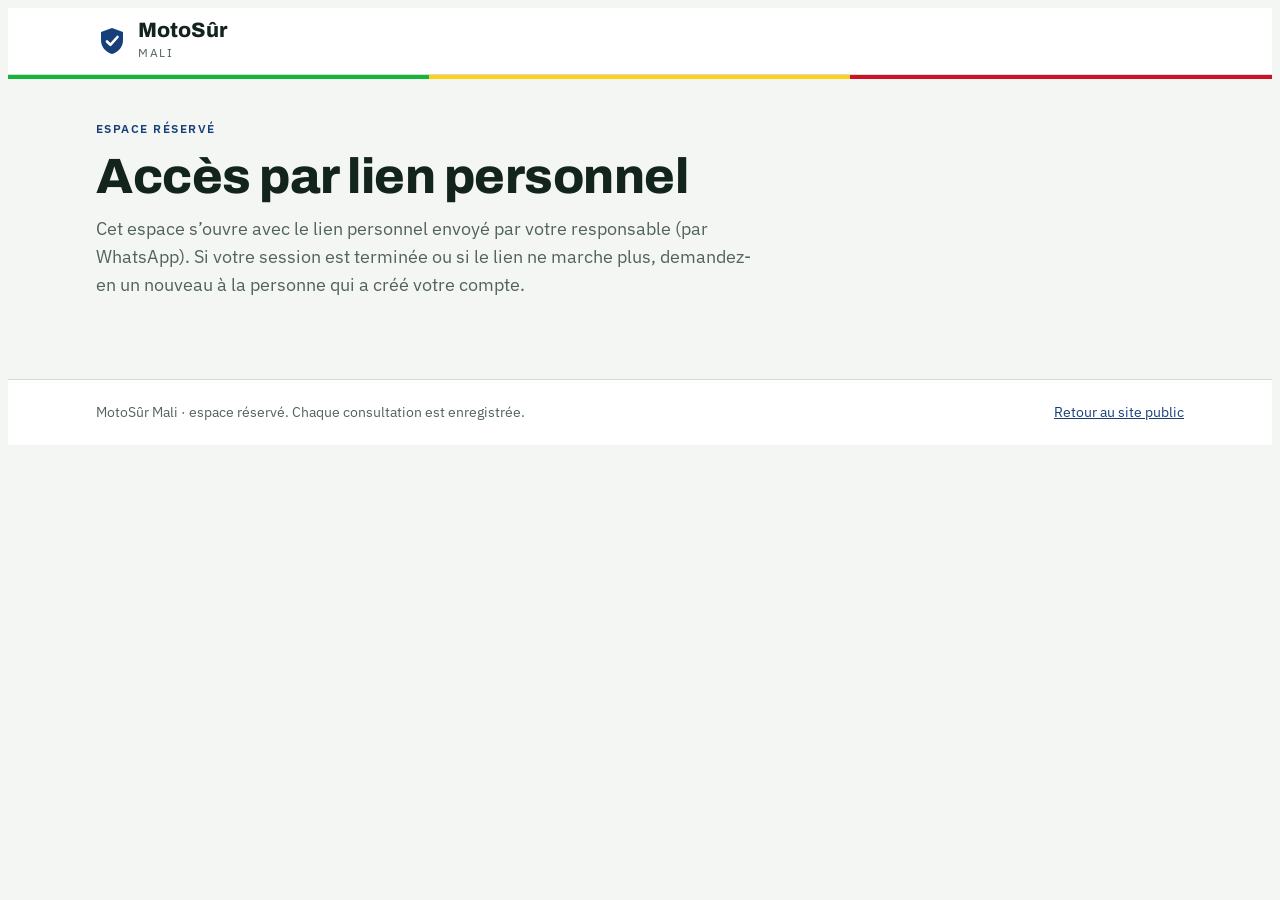
==== src/main/resources/static/espace.html @ 26816b71 "Accès uniquement par lien personnel : plus de page de connexion ni de mot de passe pour les agents, " ====
<!doctype html>
<html lang="fr">
<head>
<meta charset="utf-8">
<meta name="viewport" content="width=device-width, initial-scale=1, viewport-fit=cover">
<meta name="robots" content="noindex, nofollow">
<title>Espace réservé · MotoSûr Mali</title>
<link rel="preconnect" href="https://fonts.googleapis.com">
<link rel="preconnect" href="https://fonts.gstatic.com" crossorigin>
<link rel="stylesheet" href="https://fonts.googleapis.com/css2?family=Archivo:wght@600;700;800&family=IBM+Plex+Mono:wght@500;600&family=IBM+Plex+Sans:wght@400;500;600&display=swap">
<link rel="stylesheet" href="style.css?v=6">
<link rel="stylesheet" href="print.css?v=2">
</head>
<body>
<header class="site-header">
  <div class="wrap head-row">
    <a class="brand" href="index.html">
      <svg width="32" height="32" viewBox="0 0 32 32" fill="none" aria-hidden="true"><path class="logo-bg" d="M16 3l11 4v8c0 7-4.6 12.2-11 14C9.6 27.2 5 22 5 15V7l11-4z"/><path class="logo-ck" d="M11 16.5l3.4 3.4L21.5 12" stroke-width="2.6" stroke-linecap="round" stroke-linejoin="round"/></svg>
      <span><b>MotoSûr</b><small>Mali</small></span>
    </a>
    <div id="userbar" class="userbar" hidden><span id="who"></span><button type="button" class="btn btn-ghost btn-sm" id="logout">Se déconnecter</button></div>
  </div>
</header>
<div class="flag" aria-hidden="true"></div>

<main class="wrap page" id="main">

  <section id="view-login" hidden>
    <div class="page-head">
      <p class="eyebrow">Espace réservé</p>
      <h1>Accès par lien personnel</h1>
      <p class="lead">Cet espace s’ouvre avec le lien personnel envoyé par votre responsable (par WhatsApp). Si votre session est terminée ou si le lien ne marche plus, demandez-en un nouveau à la personne qui a créé votre compte.</p>
    </div>
    <p class="err" id="l-err" role="alert" hidden></p>
  </section>

  <section id="view-password" hidden>
    <div class="page-head">
      <p class="eyebrow">Sécurité</p>
      <h1>Choisissez votre mot de passe</h1>
      <p class="lead">Le mot de passe provisoire ne sert qu’une fois. 12 caractères minimum.</p>
    </div>
    <div class="card" style="max-width:460px">
      <form id="pw-form" class="form" novalidate>
        <div class="field"><label for="p-cur">Mot de passe provisoire</label><input id="p-cur" type="password" autocomplete="current-password"></div>
        <div class="field"><label for="p-new">Nouveau mot de passe</label><input id="p-new" type="password" autocomplete="new-password"></div>
        <div class="field"><label for="p-new2">Confirmer</label><input id="p-new2" type="password" autocomplete="new-password"></div>
        <p class="err" id="p-err" role="alert" hidden></p>
        <div class="actions"><button class="btn btn-primary" type="submit">Enregistrer</button></div>
      </form>
    </div>
  </section>

  <section id="view-app" hidden>
    <div class="page-head">
      <p class="eyebrow" id="role-label"></p>
      <h1 id="app-title">Espace police</h1>
    </div>
    <div class="tabs" role="tablist" aria-label="Espace">
      <button type="button" role="tab" id="tab-enreg" data-tab="enreg" aria-selected="false" tabindex="-1" aria-controls="panel-enreg" hidden>Enregistrer une moto</button>
      <button type="button" role="tab" id="tab-verif" data-tab="verif" aria-selected="true" aria-controls="panel-verif">Vérification sur place</button>
      <button type="button" role="tab" id="tab-vol" data-tab="vol" aria-selected="false" tabindex="-1" aria-controls="panel-vol" hidden>Déclarer un vol</button>
      <button type="button" role="tab" id="tab-alertes" data-tab="alertes" aria-selected="false" tabindex="-1" aria-controls="panel-alertes">Alertes vol</button>
      <button type="button" role="tab" id="tab-comptes" data-tab="comptes" aria-selected="false" tabindex="-1" aria-controls="panel-comptes" hidden>Comptes</button>
      <button type="button" role="tab" id="tab-dash" data-tab="dash" aria-selected="false" tabindex="-1" aria-controls="panel-dash" hidden>Tableau de bord</button>
    </div>

    <div id="panel-enreg" data-panel="enreg" role="tabpanel" aria-labelledby="tab-enreg" hidden>
      <div style="display:flex;flex-direction:column;gap:20px">
        <div class="card" id="reg-card">
          <form id="reg-form" class="form" novalidate>
            <fieldset>
              <legend>Le propriétaire</legend>
              <div class="grid2">
                <div class="field"><label for="r-owner">Nom et prénom</label><input id="r-owner" type="text" autocomplete="off"></div>
                <div class="field"><label for="r-phone">Téléphone</label><input id="r-phone" type="tel" inputmode="numeric" placeholder="70 00 00 00" autocomplete="off"><p class="hint">8 chiffres, sans +223.</p></div>
                <div class="field"><label for="r-commune">Commune de résidence</label><select id="r-commune"></select></div>
              </div>
            </fieldset>
            <fieldset>
              <legend>La moto (numéros relevés sur la moto elle-même)</legend>
              <div class="grid2">
                <div class="field"><label for="r-plate">Numéro de plaque</label><input id="r-plate" class="mono" type="text" autocapitalize="characters" autocomplete="off" placeholder="BA 1234 ML"></div>
                <div class="field"><label for="r-chassis">Numéro de châssis</label><input id="r-chassis" class="mono" type="text" autocapitalize="characters" autocomplete="off"><p class="hint">Gravé sur le cadre, près de la colonne de direction.</p></div>
                <div class="field"><label for="r-engine">Numéro de moteur</label><input id="r-engine" class="mono" type="text" autocapitalize="characters" autocomplete="off"></div>
                <div class="field"><label for="r-brand">Marque</label><input id="r-brand" type="text" list="brands" autocomplete="off"><datalist id="brands"><option value="Yamaha"><option value="Honda"><option value="Haojue"><option value="TVS"><option value="Bajaj"><option value="Suzuki"><option value="Sanili"><option value="Apsonic"><option value="Dayun"><option value="Jincheng"></datalist></div>
                <div class="field"><label for="r-model">Modèle</label><input id="r-model" type="text" autocomplete="off"></div>
                <div class="field"><label for="r-color">Couleur</label><select id="r-color"><option value="">Choisir</option><option>Noire</option><option>Rouge</option><option>Bleue</option><option>Grise</option><option>Blanche</option><option>Verte</option><option>Jaune</option><option>Autre</option></select></div>
                <div class="field"><label for="r-year">Année de mise en circulation</label><input id="r-year" type="number" inputmode="numeric" min="1990" placeholder="2022"></div>
              </div>
            </fieldset>
            <fieldset>
              <legend>Contrôles et paiement</legend>
              <div class="grid2">
                <div class="field"><label for="r-checker">Nom de l’agent qui relit les numéros</label><input id="r-checker" type="text" autocomplete="off"><p class="hint">Nom exact d’un autre agent de votre bureau (pas vous).</p></div>
                <div class="field"><label for="r-amount">Montant payé (FCFA)</label><input id="r-amount" type="number" inputmode="numeric" min="0" value="2000"></div>
                <div class="field"><label for="r-mode">Mode de paiement</label><select id="r-mode"><option>Espèces</option><option>Orange Money</option><option>Moov Money</option></select></div>
              </div>
              <label class="check"><input id="r-chk1" type="checkbox"> J’ai vu la pièce d’identité et les papiers de la moto.</label>
              <label class="check"><input id="r-chk2" type="checkbox"> Plaque, châssis et moteur ont été relevés sur la moto et relus par le second agent.</label>
            </fieldset>
            <p class="err" id="r-err" role="alert" hidden></p>
            <div class="actions"><button class="btn btn-primary" type="submit">Enregistrer et éditer le reçu</button></div>
          </form>
        </div>
        <div class="card cert" id="reg-done" hidden aria-live="polite"></div>
        <div id="code-box" class="callout" hidden role="status"></div>
        <div>
          <h2 style="margin-bottom:10px">Mes derniers enregistrements</h2>
          <div class="table-wrap"><table><thead><tr><th>Reçu</th><th>Plaque</th><th>Propriétaire</th><th>Date</th><th></th></tr></thead><tbody id="mine-body"></tbody></table></div>
        </div>
      </div>
    </div>

    <div id="panel-vol" data-panel="vol" role="tabpanel" aria-labelledby="tab-vol" hidden>
      <div class="card">
        <form id="vol-form" class="form" novalidate>
          <h2>Déclarer un vol pour un propriétaire</h2>
          <p class="note">Le propriétaire est présent au bureau. Cherchez sa moto avec le numéro du reçu, la plaque, le châssis ou le moteur.</p>
          <div class="grid2">
            <div class="field"><label for="v-q">Numéro du reçu, plaque, châssis ou moteur</label><input id="v-q" class="mono" type="text" autocapitalize="characters" autocomplete="off"></div>
            <div class="field"><label for="v-date">Date du vol</label><input id="v-date" type="date"></div>
            <div class="field"><label for="v-commune">Commune</label><select id="v-commune"></select></div>
            <div class="field"><label for="v-place">Lieu précis</label><input id="v-place" type="text" placeholder="Quartier, rue, repère connu"></div>
          </div>
          <div class="field"><label for="v-details">Ce qui s’est passé (facultatif)</label><textarea id="v-details" rows="3"></textarea></div>
          <p class="err" id="v-err" role="alert" hidden></p>
          <div class="actions"><button class="btn btn-danger" type="submit">Envoyer l’alerte vol</button></div>
        </form>
        <div id="vol-done" hidden></div>
      </div>
    </div>

    <div id="panel-verif" data-panel="verif" role="tabpanel" aria-labelledby="tab-verif">
      <div class="card check-card">
        <form id="pol-form" novalidate>
          <div class="field">
            <label for="pol-q">Numéro relevé sur la moto (plaque, châssis ou moteur)</label>
            <div class="plate"><span class="plate-cc" aria-hidden="true">ML</span><input id="pol-q" class="plate-in" type="text" autocomplete="off" autocapitalize="characters" spellcheck="false" placeholder="BA 1930 ML"></div>
          </div>
          <div class="actions" style="margin-top:12px"><button class="btn btn-primary" type="submit">Vérifier</button></div>
        </form>
        <div id="pol-result" aria-live="polite"></div>
      </div>
    </div>

    <div id="panel-alertes" data-panel="alertes" role="tabpanel" aria-labelledby="tab-alertes" hidden>
      <div style="display:flex;flex-direction:column;gap:16px">
        <div class="filters">
          <div class="field"><label for="a-q">Rechercher</label><input id="a-q" type="text" placeholder="Plaque, marque, propriétaire"></div>
          <div class="field"><label for="a-commune">Commune du vol</label><select id="a-commune"></select></div>
          <div class="field"><label for="a-status">Statut</label><select id="a-status"><option value="active">Vols en cours</option><option value="recovered">Retrouvées</option><option value="all">Toutes</option></select></div>
        </div>
        <div class="table-wrap">
          <table>
            <thead><tr><th>Alerte</th><th>Moto</th><th>Lieu du vol</th><th>Propriétaire</th><th>Statut</th><th></th></tr></thead>
            <tbody id="a-body"></tbody>
          </table>
        </div>
      </div>
    </div>

    <div id="panel-comptes" data-panel="comptes" role="tabpanel" aria-labelledby="tab-comptes" hidden>
      <div style="display:flex;flex-direction:column;gap:20px">
        <div class="card">
          <form id="acc-form" class="form" novalidate>
            <h2 id="acc-title">Créer un compte</h2>
            <p class="note">Le site génère un lien personnel, valable 48 heures et utilisable une seule fois. Envoyez-le à la personne (copie ou WhatsApp) : elle choisit elle-même son mot de passe.</p>
            <div class="grid2">
              <div class="field" id="a-role-field"><label for="a-role">Niveau</label><select id="a-role"><option value="COMMISSARIAT">Commissariat</option><option value="AGENT">Agent de terrain</option></select></div>
              <div class="field"><label for="a-name">Nom de la personne</label><input id="a-name" type="text" autocomplete="off"></div>
              <div class="field"><label for="a-phone">Téléphone (WhatsApp)</label><input id="a-phone" type="tel" inputmode="numeric" placeholder="70 00 00 00" autocomplete="off"></div>
              <div class="field" id="a-com-field"><label for="a-com">Commissariat</label><input id="a-com" type="text" autocomplete="off" placeholder="Commissariat du 1er arrondissement"></div>
            </div>
            <p class="err" id="a-err" role="alert" hidden></p>
            <div class="actions"><button class="btn btn-primary" type="submit">Créer et générer un lien</button></div>
          </form>
        </div>
        <div class="callout" id="secret" hidden role="status"></div>
        <div class="table-wrap">
          <table>
            <thead><tr><th>Compte</th><th>Niveau</th><th>État</th><th>Dernière connexion</th><th></th></tr></thead>
            <tbody id="acc-body"></tbody>
          </table>
        </div>
      </div>
    </div>

    <div id="panel-dash" data-panel="dash" role="tabpanel" aria-labelledby="tab-dash" hidden>
      <div style="display:flex;flex-direction:column;gap:20px">
        <div class="actions"><button type="button" class="btn btn-ghost btn-sm" id="d-refresh">Actualiser</button><span class="note" id="d-updated"></span></div>
        <div class="grid2" id="d-kpis" style="grid-template-columns:repeat(auto-fit,minmax(min(100%,200px),1fr))"></div>
        <div><h2 style="margin-bottom:10px">Par commune</h2>
          <div class="table-wrap"><table><thead><tr><th>Commune</th><th>Motos enregistrées</th><th>Volées (en cours)</th><th>Retrouvées</th></tr></thead><tbody id="d-communes"></tbody></table></div></div>
        <div><h2 style="margin-bottom:10px">Motos volées en cours</h2>
          <div class="table-wrap"><table><thead><tr><th>Plaque</th><th>Moto</th><th>Date du vol</th><th>Lieu</th><th>Propriétaire</th></tr></thead><tbody id="d-active"></tbody></table></div></div>
        <div><h2 style="margin-bottom:10px">Commissariats</h2>
          <div class="table-wrap"><table><thead><tr><th>Commissariat</th><th>Compte</th><th>Dernière connexion</th></tr></thead><tbody id="d-coms"></tbody></table></div></div>
      </div>
    </div>

    <div class="card" id="rec-panel" hidden style="margin-top:20px">
      <form id="rec-form" class="form" novalidate>
        <h2 id="rec-title">Moto retrouvée</h2>
        <div class="grid2">
          <div class="field" id="rec-com-field"><label for="rec-com">Commissariat où se trouve la moto</label><input id="rec-com" type="text" autocomplete="off"></div>
          <div class="field"><label for="rec-commune">Commune où elle a été retrouvée</label><select id="rec-commune"></select></div>
        </div>
        <p class="err" id="rec-err" role="alert" hidden></p>
        <div class="actions"><button class="btn btn-primary" type="submit">Confirmer</button><button class="btn btn-ghost" type="button" id="rec-cancel">Annuler</button></div>
      </form>
      <div id="rec-done" hidden></div>
    </div>
  </section>
</main>
<footer><div class="wrap"><span>MotoSûr Mali · espace réservé. Chaque consultation est enregistrée.</span><a href="index.html">Retour au site public</a></div></footer>
<div id="toast" role="status" aria-live="polite"><span></span></div>
<div id="print-zone" aria-hidden="true"></div>
<script src="espace.js?v=9"></script>
</body>
</html>
---- src/main/resources/static/style.css ----
/* Concept : portail institutionnel sobre. Le champ de plaque (bandeau ML + police mono) est l'objet central de la page ;
   bleu de marine pour l'institution, vert / ambre / rouge réservés aux états de vérification. */
:root{
  --font-display:"Archivo","Segoe UI",system-ui,sans-serif;
  --font-body:"IBM Plex Sans","Segoe UI",system-ui,sans-serif;
  --font-mono:"IBM Plex Mono",ui-monospace,Menlo,Consolas,monospace;
  --bg:#F4F6F3; --surface:#FFFFFF; --surface-2:#E9EEEA; --ink:#13241D; --ink-2:#51635A; --line:#D3DBD5;
  --accent:#17407A; --accent-ink:#FFFFFF; --accent-soft:#E2EAF6;
  --ok:#0B7A4B; --ok-soft:#DBF0E4;
  --warn:#8A5A00; --warn-soft:#FBEFD2;
  --danger:#B42318; --danger-soft:#FCE6E3;
  --shadow:0 1px 2px rgba(19,36,29,.06),0 6px 18px rgba(19,36,29,.07);
  --radius:10px;
  --hero-bg:#0F2A52; --hero-ink:#F2F6FC; --hero-ink-2:#BCCBE3; --hero-eyebrow:#9EC1F7; --hero-line:rgba(255,255,255,.22); --hero-btn-bg:#FFFFFF; --hero-btn-ink:#0F2A52;
}
@media (prefers-color-scheme:dark){
  :root:not([data-theme="light"]){
    --bg:#0E1512; --surface:#16201B; --surface-2:#1E2B25; --ink:#E8F0EB; --ink-2:#9DB1A6; --line:#2B3B33;
    --accent:#8DB2EE; --accent-ink:#0B1626; --accent-soft:#1B2B45;
    --ok:#4CC38A; --ok-soft:#12301F; --warn:#E3B341; --warn-soft:#35290D; --danger:#FF8F84; --danger-soft:#3A1512;
    --shadow:0 1px 0 rgba(0,0,0,.4);
    color-scheme:dark;
  }
}
:root[data-theme="dark"]{
  --bg:#0E1512; --surface:#16201B; --surface-2:#1E2B25; --ink:#E8F0EB; --ink-2:#9DB1A6; --line:#2B3B33;
  --accent:#8DB2EE; --accent-ink:#0B1626; --accent-soft:#1B2B45;
  --ok:#4CC38A; --ok-soft:#12301F; --warn:#E3B341; --warn-soft:#35290D; --danger:#FF8F84; --danger-soft:#3A1512;
  --shadow:0 1px 0 rgba(0,0,0,.4);
  color-scheme:dark;
}
*{box-sizing:border-box}
[hidden]{display:none!important}
body{background:var(--bg);color:var(--ink);font-family:var(--font-body);font-size:16px;line-height:1.55;-webkit-text-size-adjust:100%}
h1,h2,h3{font-family:var(--font-display);line-height:1.15;margin:0;text-wrap:balance;letter-spacing:-.01em}
h1{font-size:clamp(2rem,4.6vw,3.1rem);font-weight:800}
h2{font-size:1.5rem;font-weight:700}
h3{font-size:1.1rem;font-weight:700}
p{margin:0}
a{color:var(--accent)}
.mono{font-family:var(--font-mono);letter-spacing:.02em}
.wrap{max-width:1120px;margin-inline:auto;padding-left:max(16px,env(safe-area-inset-left,0px));padding-right:max(16px,env(safe-area-inset-right,0px))}
:focus-visible{outline:3px solid var(--accent);outline-offset:2px}
h1[tabindex="-1"]:focus,h1[tabindex="-1"]:focus-visible{outline:none}
.eyebrow{font-size:.78rem;font-weight:600;letter-spacing:.12em;text-transform:uppercase;color:var(--accent)}
.lead{font-size:1.125rem;color:var(--ink-2);max-width:60ch}
.note{font-size:.9rem;color:var(--ink-2);max-width:65ch}

/* bandeau démo + en-tête */
.demo-strip{background:var(--surface-2);border-bottom:1px solid var(--line);font-size:.8rem;color:var(--ink-2)}
.demo-strip .wrap{padding-block:6px}
.site-header{background:var(--surface);border-bottom:1px solid var(--line)}
.head-row{display:flex;align-items:center;justify-content:space-between;gap:16px;padding-block:12px;flex-wrap:wrap}
.brand{display:flex;align-items:center;gap:10px;text-decoration:none;color:var(--ink)}
.brand b{font-family:var(--font-display);font-size:1.3rem;font-weight:800;display:block;line-height:1}
.brand small{font-size:.72rem;letter-spacing:.14em;text-transform:uppercase;color:var(--ink-2);display:block;margin-top:3px}
.logo-bg{fill:var(--accent)} .logo-ck{stroke:var(--accent-ink)}
.flag{height:4px;background:linear-gradient(90deg,#14B53A 0 33.3%,#FCD116 33.3% 66.6%,#CE1126 66.6% 100%)}
#nav{display:flex;gap:2px;flex-wrap:wrap}
#nav a{padding:8px 12px;border-radius:8px;text-decoration:none;color:var(--ink);font-size:.92rem;font-weight:500}
#nav a:hover{background:var(--surface-2)}
#nav a[aria-current="page"]{background:var(--accent-soft);color:var(--accent);font-weight:600}
.btn.nav-toggle{display:none}
@media (max-width:920px){
  .btn.nav-toggle{display:inline-flex}
  #nav{display:none;width:100%;flex-direction:column;padding-bottom:6px}
  #nav.open{display:flex}
  #nav a{padding:12px}
}

/* boutons */
.btn{display:inline-flex;align-items:center;justify-content:center;gap:8px;font:600 .95rem var(--font-body);padding:11px 18px;border-radius:9px;border:1.5px solid transparent;cursor:pointer;text-decoration:none;min-height:44px}
.btn-primary{background:var(--accent);color:var(--accent-ink)}
.btn-primary:hover{filter:brightness(1.1)}
.btn-secondary{background:transparent;border-color:var(--accent);color:var(--accent)}
.btn-secondary:hover{background:var(--accent-soft)}
.btn-ghost{background:transparent;border-color:var(--line);color:var(--ink)}
.btn-ghost:hover{background:var(--surface-2)}
.btn-danger{background:var(--danger);color:var(--surface)}
.btn-sm{padding:6px 12px;min-height:36px;font-size:.85rem}
.chip{font:500 .82rem var(--font-body);padding:6px 12px;border-radius:99px;border:1px solid var(--line);background:var(--surface);color:var(--ink);cursor:pointer}
.chip:hover{background:var(--surface-2)}
.chips{display:flex;flex-wrap:wrap;gap:8px;align-items:center}
.chips .lbl{font-size:.8rem;color:var(--ink-2)}

/* cartes et mise en page */
.card{background:var(--surface);border:1px solid var(--line);border-radius:14px;padding:24px;box-shadow:var(--shadow)}
.page{padding-block:40px 56px;display:flex;flex-direction:column;gap:28px}
.page-head{display:flex;flex-direction:column;gap:10px}
.hero{display:grid;grid-template-columns:minmax(0,1.1fr) minmax(0,1fr);gap:40px;align-items:center;padding-block:48px 36px}
.hero-copy{display:flex;flex-direction:column;gap:18px}
.hero-cta{display:flex;flex-wrap:wrap;gap:12px;margin-top:6px}
@media (max-width:860px){.hero{grid-template-columns:minmax(0,1fr);gap:28px;padding-block:32px 24px}}
.check-card{display:flex;flex-direction:column;gap:14px}
.strip{display:grid;grid-template-columns:repeat(auto-fit,minmax(min(100%,200px),1fr));gap:0;border:1px solid var(--line);border-radius:14px;background:var(--surface);overflow:hidden}
.strip div{padding:18px 22px;border-right:1px solid var(--line)}
.strip div:last-child{border-right:0}
.strip b{display:block;font:800 2rem var(--font-display);font-variant-numeric:tabular-nums}
.strip span{font-size:.85rem;color:var(--ink-2)}
@media (max-width:640px){.strip div{border-right:0;border-bottom:1px solid var(--line)}.strip div:last-child{border-bottom:0}}
.steps{display:grid;grid-template-columns:repeat(auto-fit,minmax(min(100%,260px),1fr));gap:16px;margin:0;padding:0;list-style:none;counter-reset:s}
.steps li{counter-increment:s;background:var(--surface);border:1px solid var(--line);border-radius:14px;padding:22px;display:flex;flex-direction:column;gap:8px}
.steps li::before{content:counter(s);font:800 .9rem var(--font-mono);color:var(--accent-ink);background:var(--accent);width:28px;height:28px;border-radius:50%;display:grid;place-items:center}
.steps p{color:var(--ink-2);font-size:.95rem}
.points{display:grid;grid-template-columns:repeat(auto-fit,minmax(min(100%,260px),1fr));gap:24px}
.points div{border-top:2px solid var(--ink);padding-top:12px}
.points p{color:var(--ink-2);font-size:.95rem;margin-top:4px}

/* plaque */
.plate{display:flex;align-items:stretch;border:2.5px solid var(--ink);border-radius:8px;overflow:hidden;background:var(--surface)}
.plate-cc{display:grid;place-items:center;background:var(--accent);color:var(--accent-ink);font:700 .95rem var(--font-mono);padding:0 12px;letter-spacing:.06em}
.plate-in{flex:1;min-width:0;border:0;background:transparent;color:var(--ink);font:600 1.45rem var(--font-mono);letter-spacing:.08em;text-transform:uppercase;padding:12px 14px}
.plate-in::placeholder{color:var(--ink-2);opacity:.55}
.plate-in:focus{outline:none}
.plate:focus-within{outline:3px solid var(--accent);outline-offset:2px}

/* résultats de vérification */
.result{display:flex;flex-direction:column;gap:14px}
.status{display:flex;gap:14px;align-items:center;padding:16px;border-radius:12px;border:1.5px solid}
.status-ic{width:44px;height:44px;border-radius:50%;display:grid;place-items:center;flex:none;background:var(--surface)}
.status-t{font:800 1.3rem var(--font-display);letter-spacing:.01em;text-transform:uppercase}
.status-s{font-size:.92rem;color:var(--ink)}
.status-ok{background:var(--ok-soft);border-color:var(--ok);color:var(--ok)}
.status-stolen{background:var(--danger-soft);border-color:var(--danger);color:var(--danger)}
.status-unknown{background:var(--warn-soft);border-color:var(--warn);color:var(--warn)}
.status .status-s{color:var(--ink)}
.dl{display:grid;grid-template-columns:repeat(auto-fit,minmax(min(100%,200px),1fr));gap:1px;background:var(--line);border:1px solid var(--line);border-radius:10px;overflow:hidden;margin:0}
.dl div{background:var(--surface);padding:10px 14px;min-width:0}
.dl dt{font-size:.72rem;letter-spacing:.08em;text-transform:uppercase;color:var(--ink-2)}
.dl dd{margin:2px 0 0;font-weight:500;overflow-wrap:anywhere}
.callout{border-left:4px solid var(--danger);background:var(--danger-soft);padding:12px 14px;border-radius:0 8px 8px 0;font-size:.92rem}
.err-text{color:var(--danger)}

/* formulaires */
.form{display:flex;flex-direction:column;gap:26px}
fieldset{border:0;padding:0;margin:0;display:flex;flex-direction:column;gap:14px;min-width:0}
legend{font:700 1.05rem var(--font-display);padding:0;margin-bottom:12px}
.grid2{display:grid;grid-template-columns:repeat(auto-fit,minmax(min(100%,240px),1fr));gap:16px}
.field{display:flex;flex-direction:column;gap:6px;min-width:0}
.field label{font-size:.88rem;font-weight:600}
.field .hint{font-size:.8rem;color:var(--ink-2)}
input[type=text],input[type=tel],input[type=number],input[type=date],input[type=password],select,textarea{font:400 1rem var(--font-body);color:var(--ink);background:var(--surface);border:1.5px solid var(--line);border-radius:8px;padding:10px 12px;min-height:44px;width:100%}
textarea{min-height:92px;resize:vertical}
input:focus,select:focus,textarea:focus{outline:3px solid var(--accent);outline-offset:1px;border-color:var(--accent)}
input[aria-invalid="true"],select[aria-invalid="true"],textarea[aria-invalid="true"]{border-color:var(--danger)}
.err{font-size:.82rem;color:var(--danger);font-weight:500}
.actions{display:flex;flex-wrap:wrap;gap:12px;align-items:center}
.cert{display:flex;flex-direction:column;gap:16px}
.cert-ref{display:flex;flex-wrap:wrap;gap:10px;align-items:center;padding:14px 16px;background:var(--accent-soft);border-radius:10px}
.cert-ref .mono{font-size:1.15rem;font-weight:600;color:var(--accent)}
.found{display:flex;flex-direction:column;gap:12px}
.notify{list-style:none;margin:0;padding:0;display:grid;grid-template-columns:repeat(auto-fit,minmax(min(100%,260px),1fr));gap:8px}
.notify li{display:flex;justify-content:space-between;gap:10px;padding:9px 12px;border:1px solid var(--line);border-radius:8px;font-size:.88rem;background:var(--surface)}
.notify .n-state{color:var(--ink-2);white-space:nowrap}
.notify li.sent{border-color:var(--ok);background:var(--ok-soft)}
.notify li.sent .n-state{color:var(--ok);font-weight:600}

/* onglets, tableau, badges */
.tabs{display:flex;gap:4px;border-bottom:1px solid var(--line);flex-wrap:wrap}
.tabs button{font:600 .95rem var(--font-body);padding:10px 16px;border:0;background:transparent;color:var(--ink-2);border-bottom:3px solid transparent;cursor:pointer;margin-bottom:-1px}
.tabs button[aria-selected="true"]{color:var(--accent);border-bottom-color:var(--accent)}
.filters{display:grid;grid-template-columns:repeat(auto-fit,minmax(min(100%,200px),1fr));gap:12px}
.table-wrap{overflow-x:auto;border:1px solid var(--line);border-radius:12px;background:var(--surface)}
table{border-collapse:collapse;width:100%;min-width:760px;font-size:.9rem}
th{font-size:.72rem;letter-spacing:.08em;text-transform:uppercase;color:var(--ink-2);text-align:left;padding:10px 14px;background:var(--surface-2);border-bottom:1px solid var(--line)}
td{padding:12px 14px;border-bottom:1px solid var(--line);vertical-align:top}
tr:last-child td{border-bottom:0}
td small{display:block;color:var(--ink-2)}
.badge{display:inline-block;font-size:.75rem;font-weight:700;letter-spacing:.04em;text-transform:uppercase;padding:3px 10px;border-radius:99px}
.badge-stolen{background:var(--danger-soft);color:var(--danger)}
.badge-ok{background:var(--ok-soft);color:var(--ok)}
.visually-hidden{position:absolute;width:1px;height:1px;overflow:hidden;clip:rect(0 0 0 0);white-space:nowrap}
.photo-box{display:flex;flex-direction:column;gap:10px;align-items:flex-start}
.photo-box .hint{font-size:.8rem;color:var(--ink-2);max-width:60ch}
#pol-photo:focus-visible + label{outline:3px solid var(--accent);outline-offset:2px}
.photo-prev{display:flex;gap:14px;align-items:flex-end;flex-wrap:wrap}
.photo-prev img{max-width:100%;width:240px;border-radius:8px;border:1px solid var(--line)}

/* statistiques */
.kpis{display:grid;grid-template-columns:repeat(auto-fit,minmax(min(100%,170px),1fr));gap:16px}
.kpi{background:var(--surface);border:1px solid var(--line);border-radius:14px;padding:18px 20px}
.kpi b{display:block;font:800 2.2rem var(--font-display);font-variant-numeric:tabular-nums}
.kpi span{font-size:.85rem;color:var(--ink-2)}
.bar-row{display:grid;grid-template-columns:96px minmax(0,1fr) 28px;gap:12px;align-items:center;font-size:.9rem;padding:6px 0}
.bar-track{display:flex;height:22px;background:var(--surface-2);border-radius:6px;overflow:hidden}
.bar-danger{background:var(--danger)} .bar-ok{background:var(--ok)}
.bar-val{font-variant-numeric:tabular-nums;text-align:right;font-weight:600}
.legend{display:flex;gap:18px;font-size:.85rem;color:var(--ink-2);flex-wrap:wrap}
.legend i{display:inline-block;width:12px;height:12px;border-radius:3px;margin-right:6px;vertical-align:-1px}
.recent{list-style:none;margin:0;padding:0;display:flex;flex-direction:column}
.recent li{display:flex;justify-content:space-between;gap:12px;padding:10px 0;border-bottom:1px solid var(--line);flex-wrap:wrap}
.recent li:last-child{border-bottom:0}

/* accueil : bandeau, actions, centre d'aide */
.hero-band{background:var(--hero-bg);color:var(--hero-ink);position:relative;overflow:hidden}
.hero-band::before{content:"";position:absolute;inset:0;background:repeating-linear-gradient(135deg,rgba(255,255,255,.035) 0 2px,transparent 2px 24px);pointer-events:none}
.hero-band .hero,.hero-band .trust{position:relative}
.hero-band .hero{padding-block:56px 44px}
.hero-band h1{color:var(--hero-ink)}
.hero-band .eyebrow{color:var(--hero-eyebrow)}
.hero-band .lead{color:var(--hero-ink-2)}
.hero-band .btn-primary{background:var(--hero-btn-bg);color:var(--hero-btn-ink)}
.hero-band .btn-secondary{border-color:var(--hero-line);color:var(--hero-ink)}
.hero-band .btn-secondary:hover{background:var(--hero-line)}
.hero-band .check-card{color:var(--ink);border-color:transparent;box-shadow:0 14px 40px rgba(0,0,0,.28)}
.hero-band .check-card .btn-primary{background:var(--accent);color:var(--accent-ink)}
.hero-band :focus-visible{outline-color:var(--hero-eyebrow)}
.hero-band .check-card :focus-visible{outline-color:var(--accent)}
.trust{display:grid;grid-template-columns:repeat(auto-fit,minmax(min(100%,240px),1fr));gap:10px 28px;padding-block:18px;border-top:1px solid var(--hero-line);font-size:.9rem;color:var(--hero-ink-2)}
.trust span{display:flex;gap:10px;align-items:flex-start}
.trust svg{flex:none;margin-top:2px;color:var(--hero-eyebrow)}
@media (max-width:860px){.hero-band .hero{padding-block:36px 28px}}
.actions-grid,.help-grid{display:grid;grid-template-columns:repeat(auto-fit,minmax(min(100%,300px),1fr));gap:16px}
.act{display:flex;flex-direction:column;gap:10px;padding:24px;background:var(--surface);border:1px solid var(--line);border-radius:14px;text-decoration:none;color:var(--ink);box-shadow:var(--shadow);transition:border-color .15s,transform .15s}
.act:hover{border-color:var(--accent);transform:translateY(-2px)}
.act p{color:var(--ink-2);font-size:.95rem}
.act-ic{width:46px;height:46px;border-radius:12px;background:var(--accent-soft);color:var(--accent);display:grid;place-items:center}
.act .more{margin-top:auto;padding-top:6px;font-weight:600;color:var(--accent)}
@media (prefers-reduced-motion:reduce){.act{transition:none}.act:hover{transform:none}}
.guide{background:var(--surface);border:1px solid var(--line);border-radius:14px;padding:22px;display:flex;flex-direction:column;gap:12px}
.guide ol{margin:0;padding-left:1.25rem;display:flex;flex-direction:column;gap:8px;color:var(--ink-2);font-size:.95rem}
.guide ol li::marker{font-weight:700;color:var(--accent)}
.guide .btn{align-self:flex-start;margin-top:auto}
.faq details{border-bottom:1px solid var(--line);padding:14px 0}
.faq summary{cursor:pointer;font-weight:600;list-style:none;display:flex;justify-content:space-between;gap:16px;align-items:flex-start}
.faq summary::-webkit-details-marker{display:none}
.faq summary::after{content:"+";font:600 1.3rem/1 var(--font-mono);color:var(--accent);flex:none}
.faq details[open] summary::after{content:"−"}
.faq details p{margin-top:8px;color:var(--ink-2);max-width:65ch}
.gate{display:grid;grid-template-columns:repeat(auto-fit,minmax(min(100%,320px),1fr));gap:20px}
.gate .card{display:flex;flex-direction:column;gap:14px}
.gate form{display:flex;flex-direction:column;gap:14px}
.userbar{display:flex;justify-content:space-between;align-items:center;gap:12px;flex-wrap:wrap;padding:10px 14px;border:1px solid var(--line);border-radius:10px;background:var(--surface);font-size:.9rem}
@media (min-width:921px){#nav a.nav-reserved{margin-left:8px;border:1.5px solid var(--line)}}
.badge-warn{background:var(--warn-soft);color:var(--warn)}
.badge-info{background:var(--accent-soft);color:var(--accent)}
.log{list-style:none;margin:0;padding:0}
.log li{display:grid;grid-template-columns:150px 120px minmax(0,1fr);gap:12px;padding:10px 0;border-bottom:1px solid var(--line);font-size:.9rem;align-items:start}
.log li:last-child{border-bottom:0}
@media (max-width:640px){.log li{grid-template-columns:minmax(0,1fr);gap:4px}}
.sms{border:1px solid var(--line);border-radius:14px;background:var(--surface-2);padding:12px 14px;max-width:440px;display:flex;flex-direction:column;gap:8px}
.sms-h{font-size:.75rem;letter-spacing:.06em;text-transform:uppercase;color:var(--ink-2)}
.sms-b{background:var(--accent-soft);color:var(--ink);padding:10px 12px;border-radius:12px 12px 12px 4px;font-size:.92rem}
.modal{position:fixed;inset:0;background:rgba(10,20,15,.55);display:flex;align-items:center;justify-content:center;z-index:30;padding:max(16px,env(safe-area-inset-top,0px)) max(16px,env(safe-area-inset-right,0px)) max(16px,env(safe-area-inset-bottom,0px)) max(16px,env(safe-area-inset-left,0px))}
.modal-box{background:var(--surface);color:var(--ink);border:1px solid var(--line);border-radius:14px;padding:24px;width:100%;max-width:520px;max-height:100%;overflow:auto;box-shadow:var(--shadow)}
.num{text-align:right;font-variant-numeric:tabular-nums}
table.dash{min-width:900px}
table.dash th.sep,table.dash td.sep{border-left:1px solid var(--line)}
table.dash tr.grp th{text-align:center;background:var(--surface);color:var(--ink);border-bottom:1px solid var(--line)}
.al+.al{margin-top:8px}
.v-danger{color:var(--danger);font-weight:700}
.v-ok{color:var(--ok);font-weight:700}
table.small{min-width:420px}
tr.total td{font-weight:700;background:var(--surface-2)}
.btn-confirm{background:var(--danger);color:var(--surface);border-color:var(--danger)}
.row-actions{display:flex;gap:8px;flex-wrap:wrap}
footer{border-top:1px solid var(--line);background:var(--surface);margin-top:24px}
footer .wrap{padding-block:22px;display:flex;justify-content:space-between;gap:16px;flex-wrap:wrap;font-size:.85rem;color:var(--ink-2)}
#toast{position:fixed;left:0;right:0;bottom:0;display:flex;justify-content:center;pointer-events:none;padding:0 max(16px,env(safe-area-inset-right,0px)) calc(16px + env(safe-area-inset-bottom,0px)) max(16px,env(safe-area-inset-left,0px));opacity:0;transform:translateY(8px);transition:opacity .2s,transform .2s;z-index:20}
#toast.show{opacity:1;transform:none}
#toast span{background:var(--ink);color:var(--bg);padding:11px 18px;border-radius:10px;font-size:.92rem;box-shadow:var(--shadow)}
@media (prefers-reduced-motion:reduce){#toast{transition:none}}

.bell{position:relative;display:inline-flex;align-items:center;justify-content:center;width:44px;height:44px;border-radius:50%;color:var(--ink);text-decoration:none;border:1.5px solid var(--line)}
.bell:hover{background:var(--surface-2)}
.bell-n{position:absolute;top:-4px;right:-4px;min-width:20px;height:20px;padding:0 5px;border-radius:99px;background:var(--danger);color:var(--surface);font:700 .75rem/20px var(--font-body);text-align:center}
.check{display:flex;gap:10px;align-items:flex-start;font-size:.92rem}
.check input{margin-top:3px;min-height:0;width:auto}
.note-card{border-left:4px solid var(--ok);background:var(--ok-soft);padding:14px 16px;border-radius:0 10px 10px 0;display:flex;flex-direction:column;gap:6px}
.note-card.seen{border-left-color:var(--line);background:var(--surface-2)}
.note-card time{font-size:.8rem;color:var(--ink-2)}
@media (max-width:920px){.head-row .bell{order:2}}
---- src/main/resources/static/print.css ----
/* Impression des reçus et des journaux : seul le contenu de #print-zone sort sur papier. */
#print-zone { display: none; }
@media print {
  body.printing > *:not(#print-zone) { display: none !important; }
  body.printing #print-zone { display: block; padding: 10mm; color: #000; background: #fff; font: 13px/1.5 "IBM Plex Sans", Arial, sans-serif; }
  #print-zone h1 { font: 800 20px/1.2 "Archivo", Arial, sans-serif; margin: 0 0 2mm; }
  #print-zone h2 { font: 700 14px/1.3 "Archivo", Arial, sans-serif; margin: 6mm 0 2mm; }
  #print-zone .pz-sub { color: #333; margin: 0 0 5mm; }
  #print-zone table { width: 100%; border-collapse: collapse; margin-top: 3mm; }
  #print-zone th, #print-zone td { border: 1px solid #000; padding: 1.5mm 2mm; text-align: left; vertical-align: top; font-size: 11px; }
  #print-zone dl { display: grid; grid-template-columns: 38mm 1fr; gap: 1.5mm 4mm; margin: 0; }
  #print-zone dt { color: #333; }
  #print-zone dd { margin: 0; font-weight: 600; }
  #print-zone .pz-code { font: 700 26px/1.2 "IBM Plex Mono", monospace; letter-spacing: .3em; border: 2px solid #000; display: inline-block; padding: 2mm 5mm; margin: 2mm 0; }
  #print-zone .pz-head { border-bottom: 3px double #000; padding-bottom: 3mm; margin-bottom: 4mm; }
  #print-zone .pz-head small { display: block; letter-spacing: .12em; text-transform: uppercase; font-size: 10px; color: #333; }
  #print-zone .pz-sign { display: grid; grid-template-columns: 1fr 1fr; gap: 8mm; margin-top: 8mm; }
  #print-zone .pz-sign div { border: 1px solid #000; height: 28mm; padding: 1.5mm 2mm; font-size: 10px; color: #333; }
  #print-zone .pz-foot { margin-top: 6mm; font-size: 10px; color: #333; text-align: center; }
  #print-zone .pz-note { margin-top: 6mm; font-size: 11px; border-top: 1px solid #000; padding-top: 3mm; }
}
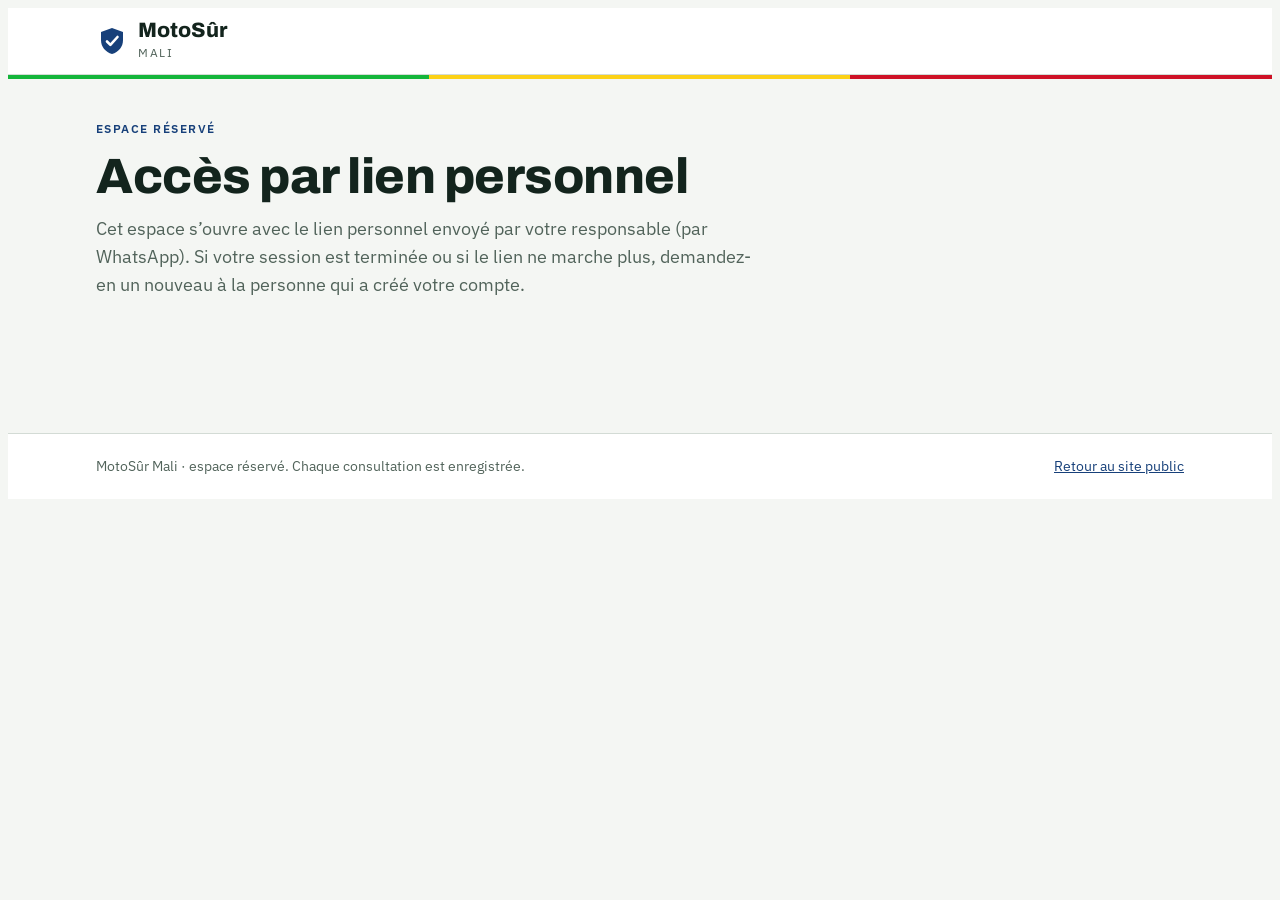
==== commit 5e356b3e: "Barre de navigation en bas en verre vert (maintenance et espace réservé) Co-Authored-By: Claude Sonn" ====
--- a/src/main/resources/static/espace.html
+++ b/src/main/resources/static/espace.html
@@ -8,7 +8,7 @@
 <link rel="preconnect" href="https://fonts.googleapis.com">
 <link rel="preconnect" href="https://fonts.gstatic.com" crossorigin>
 <link rel="stylesheet" href="https://fonts.googleapis.com/css2?family=Archivo:wght@600;700;800&family=IBM+Plex+Mono:wght@500;600&family=IBM+Plex+Sans:wght@400;500;600&display=swap">
-<link rel="stylesheet" href="style.css?v=6">
+<link rel="stylesheet" href="style.css?v=7">
 <link rel="stylesheet" href="print.css?v=2">
 </head>
 <body>
--- a/src/main/resources/static/style.css
+++ b/src/main/resources/static/style.css
@@ -270,3 +270,13 @@
 .note-card.seen{border-left-color:var(--line);background:var(--surface-2)}
 .note-card time{font-size:.8rem;color:var(--ink-2)}
 @media (max-width:920px){.head-row .bell{order:2}}
+
+footer .foot-contact{padding-bottom:0;color:var(--ink)}footer .foot-contact p{margin:4px 0 0}footer .foot-contact a{font-weight:700;color:inherit}
+
+/* Barre de navigation en bas : verre vert liquide */
+.tabs{position:fixed;left:max(12px,env(safe-area-inset-left,0px));right:max(12px,env(safe-area-inset-right,0px));bottom:max(12px,env(safe-area-inset-bottom,0px));z-index:50;max-width:760px;margin-inline:auto;display:flex;flex-wrap:nowrap;gap:4px;padding:6px;border:1px solid rgba(255,255,255,.38);border-radius:26px;background:linear-gradient(135deg,rgba(34,160,95,.62),rgba(7,92,62,.66));-webkit-backdrop-filter:blur(18px) saturate(170%);backdrop-filter:blur(18px) saturate(170%);box-shadow:0 10px 30px rgba(5,60,40,.35),inset 0 1px 0 rgba(255,255,255,.45)}
+.tabs button{flex:1 1 0;min-width:0;margin:0;padding:10px 4px;border:0;border-radius:20px;background:transparent;color:#fff;font:600 .72rem/1.15 var(--font-body);text-align:center;cursor:pointer;text-shadow:0 1px 2px rgba(0,0,0,.25)}
+.tabs button[aria-selected="true"]{background:rgba(255,255,255,.28);color:#fff;border:0;box-shadow:inset 0 0 0 1px rgba(255,255,255,.5),0 2px 8px rgba(0,0,0,.15)}
+.tabs button:focus-visible{outline:3px solid #fff;outline-offset:-3px}
+@media (min-width:600px){.tabs button{font-size:.88rem;padding:12px 8px}}
+.wrap.page{padding-bottom:110px}
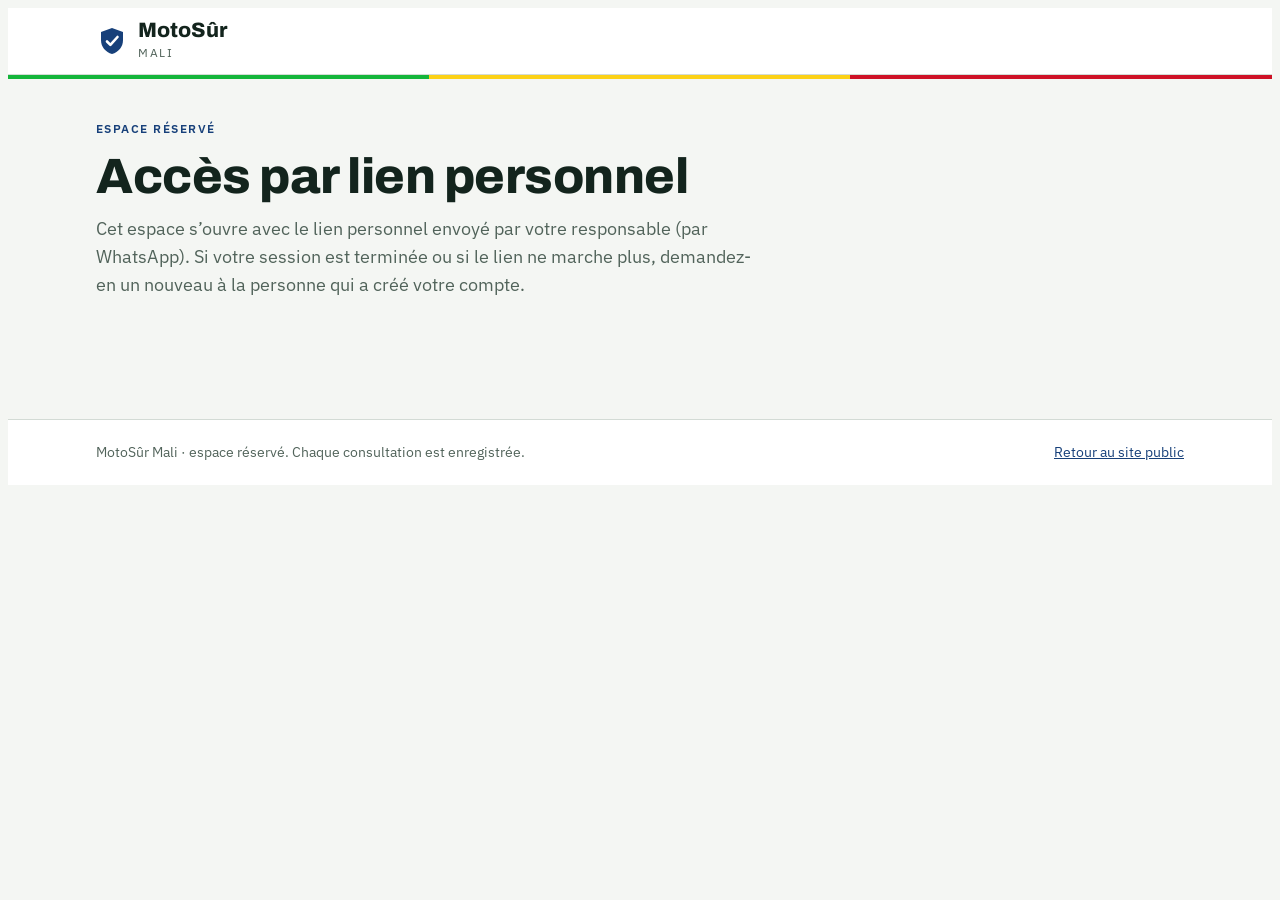
==== commit dafe0520: "Barre de navigation basse sobre : vert foncé uni (maintenance, direction, commissariats, bureaux) Co" ====
--- a/src/main/resources/static/espace.html
+++ b/src/main/resources/static/espace.html
@@ -8,7 +8,7 @@
 <link rel="preconnect" href="https://fonts.googleapis.com">
 <link rel="preconnect" href="https://fonts.gstatic.com" crossorigin>
 <link rel="stylesheet" href="https://fonts.googleapis.com/css2?family=Archivo:wght@600;700;800&family=IBM+Plex+Mono:wght@500;600&family=IBM+Plex+Sans:wght@400;500;600&display=swap">
-<link rel="stylesheet" href="style.css?v=7">
+<link rel="stylesheet" href="style.css?v=8">
 <link rel="stylesheet" href="print.css?v=2">
 </head>
 <body>
--- a/src/main/resources/static/style.css
+++ b/src/main/resources/static/style.css
@@ -273,10 +273,11 @@
 
 footer .foot-contact{padding-bottom:0;color:var(--ink)}footer .foot-contact p{margin:4px 0 0}footer .foot-contact a{font-weight:700;color:inherit}
 
-/* Barre de navigation en bas : verre vert liquide */
-.tabs{position:fixed;left:max(12px,env(safe-area-inset-left,0px));right:max(12px,env(safe-area-inset-right,0px));bottom:max(12px,env(safe-area-inset-bottom,0px));z-index:50;max-width:760px;margin-inline:auto;display:flex;flex-wrap:nowrap;gap:4px;padding:6px;border:1px solid rgba(255,255,255,.38);border-radius:26px;background:linear-gradient(135deg,rgba(34,160,95,.62),rgba(7,92,62,.66));-webkit-backdrop-filter:blur(18px) saturate(170%);backdrop-filter:blur(18px) saturate(170%);box-shadow:0 10px 30px rgba(5,60,40,.35),inset 0 1px 0 rgba(255,255,255,.45)}
-.tabs button{flex:1 1 0;min-width:0;margin:0;padding:10px 4px;border:0;border-radius:20px;background:transparent;color:#fff;font:600 .72rem/1.15 var(--font-body);text-align:center;cursor:pointer;text-shadow:0 1px 2px rgba(0,0,0,.25)}
-.tabs button[aria-selected="true"]{background:rgba(255,255,255,.28);color:#fff;border:0;box-shadow:inset 0 0 0 1px rgba(255,255,255,.5),0 2px 8px rgba(0,0,0,.15)}
+/* Barre de navigation en bas : sobre, vert foncé uni */
+.tabs{position:fixed;left:0;right:0;bottom:0;z-index:50;display:flex;flex-wrap:nowrap;gap:0;margin:0;padding:0 max(0px,env(safe-area-inset-right,0px)) env(safe-area-inset-bottom,0px) max(0px,env(safe-area-inset-left,0px));border:0;border-top:1px solid #0A3A28;border-radius:0;background:#0F4D36;box-shadow:0 -2px 12px rgba(6,40,27,.18)}
+.tabs button{flex:1 1 0;min-width:0;margin:0;padding:14px 4px 12px;border:0;border-top:3px solid transparent;border-radius:0;background:transparent;color:#C9DDD2;font:600 .74rem/1.2 var(--font-body);text-align:center;cursor:pointer;text-shadow:none;box-shadow:none}
+.tabs button:hover{background:rgba(255,255,255,.06);color:#fff}
+.tabs button[aria-selected="true"]{background:#0A3A28;color:#fff;border-top-color:#fff;box-shadow:none}
 .tabs button:focus-visible{outline:3px solid #fff;outline-offset:-3px}
-@media (min-width:600px){.tabs button{font-size:.88rem;padding:12px 8px}}
-.wrap.page{padding-bottom:110px}
+@media (min-width:600px){.tabs button{font-size:.9rem;padding:16px 8px 14px}}
+.wrap.page{padding-bottom:96px}
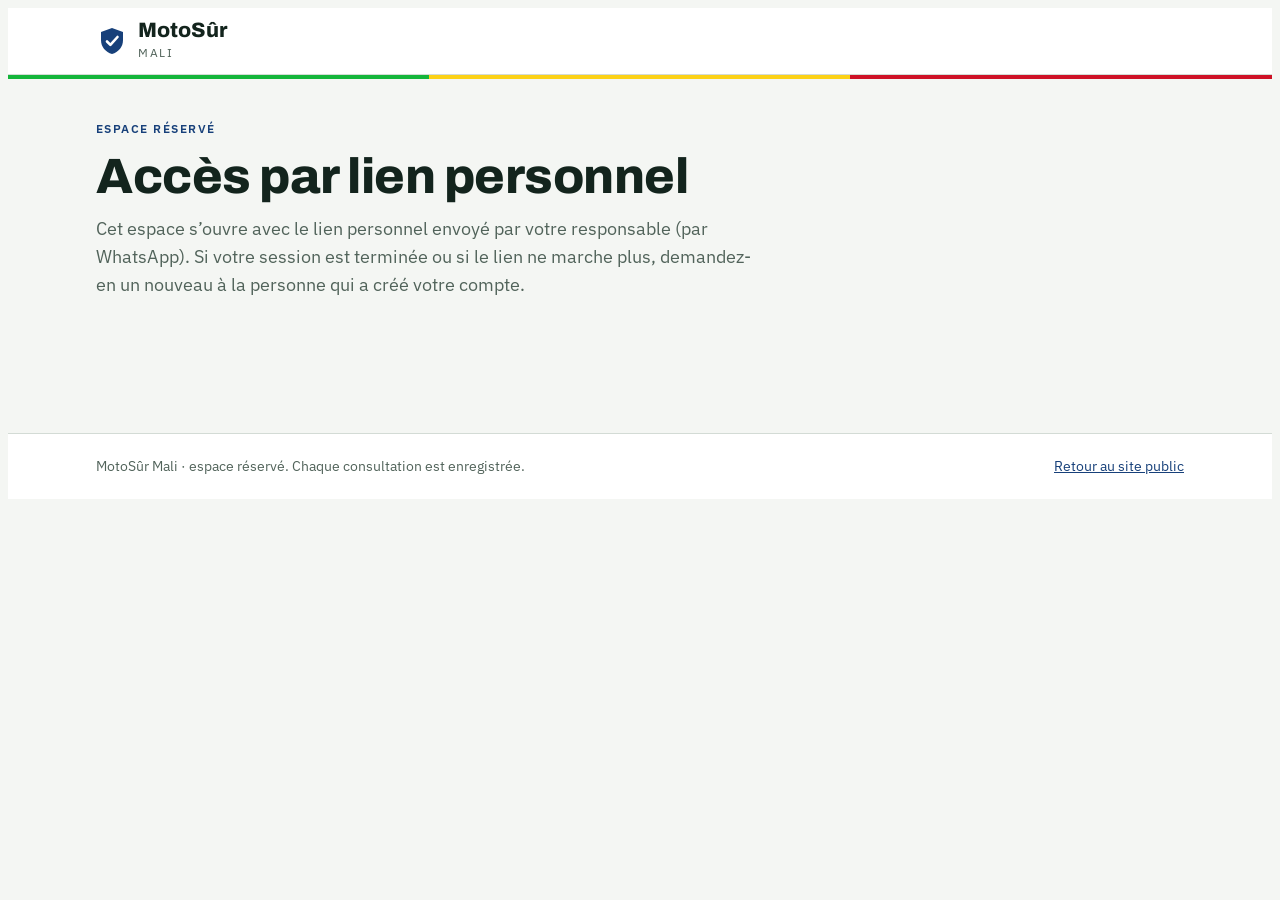
==== commit d46860e6: "Barre de navigation basse : verre liquide bleu ciel Co-Authored-By: Claude Sonnet 5.5 <noreply@anthr" ====
--- a/src/main/resources/static/espace.html
+++ b/src/main/resources/static/espace.html
@@ -8,7 +8,7 @@
 <link rel="preconnect" href="https://fonts.googleapis.com">
 <link rel="preconnect" href="https://fonts.gstatic.com" crossorigin>
 <link rel="stylesheet" href="https://fonts.googleapis.com/css2?family=Archivo:wght@600;700;800&family=IBM+Plex+Mono:wght@500;600&family=IBM+Plex+Sans:wght@400;500;600&display=swap">
-<link rel="stylesheet" href="style.css?v=8">
+<link rel="stylesheet" href="style.css?v=9">
 <link rel="stylesheet" href="print.css?v=2">
 </head>
 <body>
--- a/src/main/resources/static/style.css
+++ b/src/main/resources/static/style.css
@@ -273,11 +273,11 @@
 
 footer .foot-contact{padding-bottom:0;color:var(--ink)}footer .foot-contact p{margin:4px 0 0}footer .foot-contact a{font-weight:700;color:inherit}
 
-/* Barre de navigation en bas : sobre, vert foncé uni */
-.tabs{position:fixed;left:0;right:0;bottom:0;z-index:50;display:flex;flex-wrap:nowrap;gap:0;margin:0;padding:0 max(0px,env(safe-area-inset-right,0px)) env(safe-area-inset-bottom,0px) max(0px,env(safe-area-inset-left,0px));border:0;border-top:1px solid #0A3A28;border-radius:0;background:#0F4D36;box-shadow:0 -2px 12px rgba(6,40,27,.18)}
-.tabs button{flex:1 1 0;min-width:0;margin:0;padding:14px 4px 12px;border:0;border-top:3px solid transparent;border-radius:0;background:transparent;color:#C9DDD2;font:600 .74rem/1.2 var(--font-body);text-align:center;cursor:pointer;text-shadow:none;box-shadow:none}
-.tabs button:hover{background:rgba(255,255,255,.06);color:#fff}
-.tabs button[aria-selected="true"]{background:#0A3A28;color:#fff;border-top-color:#fff;box-shadow:none}
-.tabs button:focus-visible{outline:3px solid #fff;outline-offset:-3px}
-@media (min-width:600px){.tabs button{font-size:.9rem;padding:16px 8px 14px}}
-.wrap.page{padding-bottom:96px}
+/* Barre de navigation en bas : verre liquide bleu ciel */
+.tabs{position:fixed;left:max(12px,env(safe-area-inset-left,0px));right:max(12px,env(safe-area-inset-right,0px));bottom:max(12px,env(safe-area-inset-bottom,0px));z-index:50;max-width:760px;margin-inline:auto;display:flex;flex-wrap:nowrap;gap:4px;padding:6px;border:1px solid rgba(255,255,255,.65);border-radius:26px;background:linear-gradient(135deg,rgba(150,210,250,.72),rgba(70,160,225,.68));-webkit-backdrop-filter:blur(18px) saturate(170%);backdrop-filter:blur(18px) saturate(170%);box-shadow:0 10px 30px rgba(20,80,140,.28),inset 0 1px 0 rgba(255,255,255,.7)}
+.tabs button{flex:1 1 0;min-width:0;margin:0;padding:10px 4px;border:0;border-radius:20px;background:transparent;color:#0B2A4A;font:600 .72rem/1.15 var(--font-body);text-align:center;cursor:pointer;text-shadow:none;box-shadow:none}
+.tabs button:hover{background:rgba(255,255,255,.25)}
+.tabs button[aria-selected="true"]{background:rgba(255,255,255,.7);color:#08213D;border:0;box-shadow:inset 0 0 0 1px rgba(255,255,255,.9),0 2px 8px rgba(20,80,140,.2)}
+.tabs button:focus-visible{outline:3px solid #08213D;outline-offset:-3px}
+@media (min-width:600px){.tabs button{font-size:.88rem;padding:12px 8px}}
+.wrap.page{padding-bottom:110px}
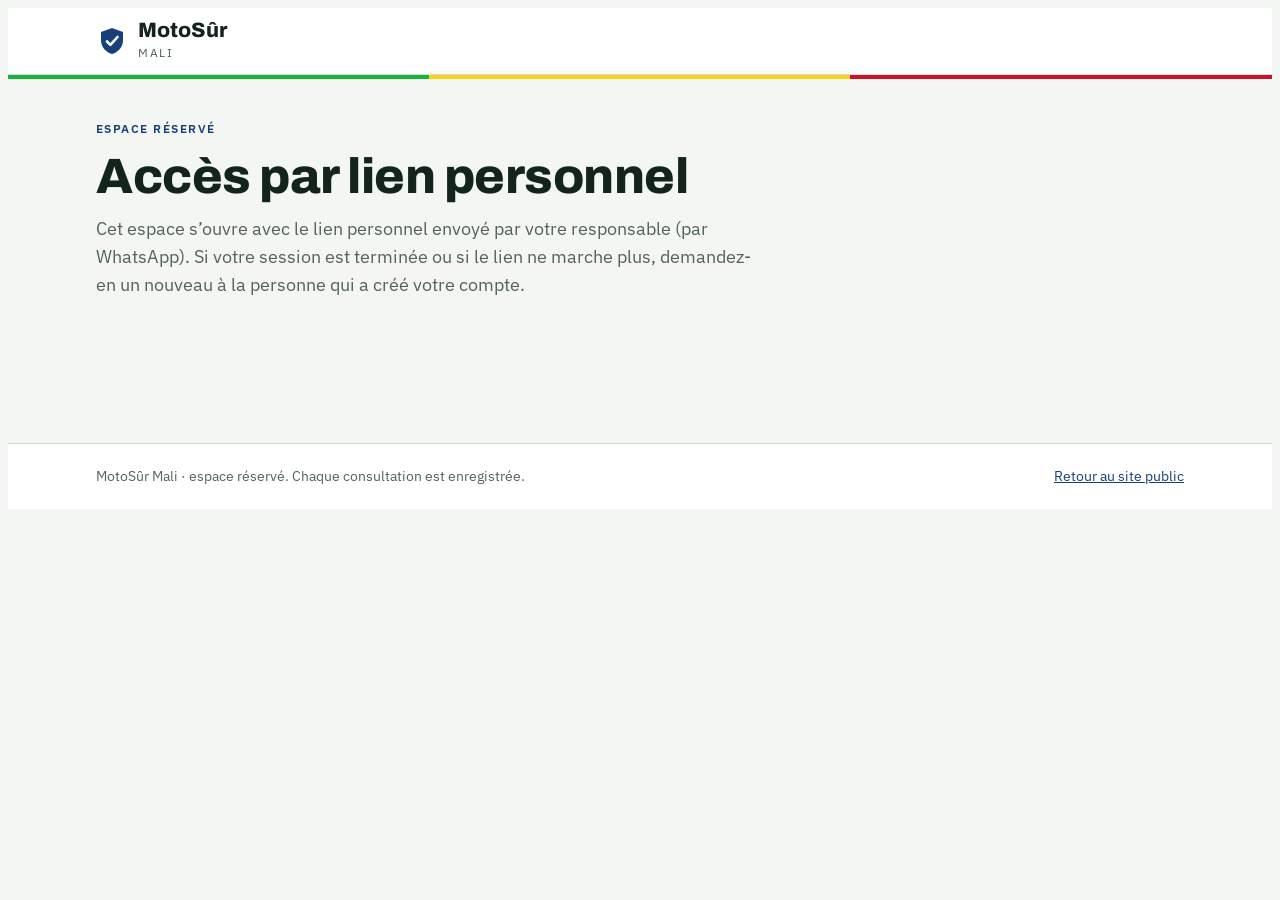
==== commit f306d2d6: "Barre de navigation façon iOS/WhatsApp (verre liquide, icônes) ; IP réelle des visiteurs derrière le" ====
--- a/src/main/resources/static/espace.html
+++ b/src/main/resources/static/espace.html
@@ -8,7 +8,7 @@
 <link rel="preconnect" href="https://fonts.googleapis.com">
 <link rel="preconnect" href="https://fonts.gstatic.com" crossorigin>
 <link rel="stylesheet" href="https://fonts.googleapis.com/css2?family=Archivo:wght@600;700;800&family=IBM+Plex+Mono:wght@500;600&family=IBM+Plex+Sans:wght@400;500;600&display=swap">
-<link rel="stylesheet" href="style.css?v=9">
+<link rel="stylesheet" href="style.css?v=11">
 <link rel="stylesheet" href="print.css?v=2">
 </head>
 <body>
@@ -57,12 +57,12 @@
       <h1 id="app-title">Espace police</h1>
     </div>
     <div class="tabs" role="tablist" aria-label="Espace">
-      <button type="button" role="tab" id="tab-enreg" data-tab="enreg" aria-selected="false" tabindex="-1" aria-controls="panel-enreg" hidden>Enregistrer une moto</button>
-      <button type="button" role="tab" id="tab-verif" data-tab="verif" aria-selected="true" aria-controls="panel-verif">Vérification sur place</button>
-      <button type="button" role="tab" id="tab-vol" data-tab="vol" aria-selected="false" tabindex="-1" aria-controls="panel-vol" hidden>Déclarer un vol</button>
-      <button type="button" role="tab" id="tab-alertes" data-tab="alertes" aria-selected="false" tabindex="-1" aria-controls="panel-alertes">Alertes vol</button>
-      <button type="button" role="tab" id="tab-comptes" data-tab="comptes" aria-selected="false" tabindex="-1" aria-controls="panel-comptes" hidden>Comptes</button>
-      <button type="button" role="tab" id="tab-dash" data-tab="dash" aria-selected="false" tabindex="-1" aria-controls="panel-dash" hidden>Tableau de bord</button>
+      <button type="button" role="tab" aria-label="Enregistrer une moto" id="tab-enreg" data-tab="enreg" aria-selected="false" tabindex="-1" aria-controls="panel-enreg" hidden><svg class="ti" viewBox="0 0 24 24" aria-hidden="true" fill="none" stroke="currentColor" stroke-width="1.9" stroke-linecap="round" stroke-linejoin="round"><rect x="5" y="3.5" width="14" height="17" rx="2"/><path d="M12 8.5v7M8.5 12h7"/></svg><span>Enregistrer</span></button>
+      <button type="button" role="tab" aria-label="Vérification sur place" id="tab-verif" data-tab="verif" aria-selected="true" aria-controls="panel-verif"><svg class="ti" viewBox="0 0 24 24" aria-hidden="true" fill="none" stroke="currentColor" stroke-width="1.9" stroke-linecap="round" stroke-linejoin="round"><circle cx="11" cy="11" r="6.5"/><path d="M20 20l-4.4-4.4"/></svg><span>Vérifier</span></button>
+      <button type="button" role="tab" aria-label="Déclarer un vol" id="tab-vol" data-tab="vol" aria-selected="false" tabindex="-1" aria-controls="panel-vol" hidden><svg class="ti" viewBox="0 0 24 24" aria-hidden="true" fill="none" stroke="currentColor" stroke-width="1.9" stroke-linecap="round" stroke-linejoin="round"><path d="M12 4l9 15.5H3L12 4z"/><path d="M12 10v4.2M12 17v.01"/></svg><span>Vol</span></button>
+      <button type="button" role="tab" aria-label="Alertes vol" id="tab-alertes" data-tab="alertes" aria-selected="false" tabindex="-1" aria-controls="panel-alertes"><svg class="ti" viewBox="0 0 24 24" aria-hidden="true" fill="none" stroke="currentColor" stroke-width="1.9" stroke-linecap="round" stroke-linejoin="round"><path d="M6 16.5V11a6 6 0 0112 0v5.5l1.5 2h-15L6 16.5z"/><path d="M10 21h4"/></svg><span>Alertes</span></button>
+      <button type="button" role="tab" aria-label="Comptes" id="tab-comptes" data-tab="comptes" aria-selected="false" tabindex="-1" aria-controls="panel-comptes" hidden><svg class="ti" viewBox="0 0 24 24" aria-hidden="true" fill="none" stroke="currentColor" stroke-width="1.9" stroke-linecap="round" stroke-linejoin="round"><circle cx="9" cy="8" r="3.2"/><path d="M3 19c.6-3.2 3-5 6-5s5.4 1.8 6 5"/><circle cx="17" cy="9" r="2.4"/><path d="M17 14.2c2.2.3 3.6 1.7 4 4.3"/></svg><span>Comptes</span></button>
+      <button type="button" role="tab" aria-label="Tableau de bord" id="tab-dash" data-tab="dash" aria-selected="false" tabindex="-1" aria-controls="panel-dash" hidden><svg class="ti" viewBox="0 0 24 24" aria-hidden="true" fill="none" stroke="currentColor" stroke-width="1.9" stroke-linecap="round" stroke-linejoin="round"><path d="M4.5 20V10M10 20V5M15.5 20v-7M21 20v-11"/></svg><span>Tableau</span></button>
     </div>
 
     <div id="panel-enreg" data-panel="enreg" role="tabpanel" aria-labelledby="tab-enreg" hidden>
--- a/src/main/resources/static/style.css
+++ b/src/main/resources/static/style.css
@@ -273,11 +273,14 @@
 
 footer .foot-contact{padding-bottom:0;color:var(--ink)}footer .foot-contact p{margin:4px 0 0}footer .foot-contact a{font-weight:700;color:inherit}
 
-/* Barre de navigation en bas : verre liquide bleu ciel */
-.tabs{position:fixed;left:max(12px,env(safe-area-inset-left,0px));right:max(12px,env(safe-area-inset-right,0px));bottom:max(12px,env(safe-area-inset-bottom,0px));z-index:50;max-width:760px;margin-inline:auto;display:flex;flex-wrap:nowrap;gap:4px;padding:6px;border:1px solid rgba(255,255,255,.65);border-radius:26px;background:linear-gradient(135deg,rgba(150,210,250,.72),rgba(70,160,225,.68));-webkit-backdrop-filter:blur(18px) saturate(170%);backdrop-filter:blur(18px) saturate(170%);box-shadow:0 10px 30px rgba(20,80,140,.28),inset 0 1px 0 rgba(255,255,255,.7)}
-.tabs button{flex:1 1 0;min-width:0;margin:0;padding:10px 4px;border:0;border-radius:20px;background:transparent;color:#0B2A4A;font:600 .72rem/1.15 var(--font-body);text-align:center;cursor:pointer;text-shadow:none;box-shadow:none}
-.tabs button:hover{background:rgba(255,255,255,.25)}
-.tabs button[aria-selected="true"]{background:rgba(255,255,255,.7);color:#08213D;border:0;box-shadow:inset 0 0 0 1px rgba(255,255,255,.9),0 2px 8px rgba(20,80,140,.2)}
-.tabs button:focus-visible{outline:3px solid #08213D;outline-offset:-3px}
-@media (min-width:600px){.tabs button{font-size:.88rem;padding:12px 8px}}
-.wrap.page{padding-bottom:110px}
+/* Barre de navigation en bas : verre liquide façon iOS (comme WhatsApp) */
+.tabs{position:fixed;left:max(14px,env(safe-area-inset-left,0px));right:max(14px,env(safe-area-inset-right,0px));bottom:max(12px,env(safe-area-inset-bottom,0px));z-index:50;max-width:560px;margin-inline:auto;display:flex;flex-wrap:nowrap;gap:2px;padding:6px;border:1px solid rgba(255,255,255,.7);border-radius:32px;background:rgba(250,251,253,.58);-webkit-backdrop-filter:blur(26px) saturate(190%);backdrop-filter:blur(26px) saturate(190%);box-shadow:0 8px 28px rgba(15,30,50,.18),0 1px 0 rgba(255,255,255,.9) inset}
+.tabs button{flex:1 1 0;min-width:0;margin:0;padding:8px 2px 7px;border:0;border-radius:26px;background:transparent;color:#4A5560;display:flex;flex-direction:column;align-items:center;gap:3px;font:600 .66rem/1.1 var(--font-body);text-align:center;cursor:pointer;text-shadow:none;box-shadow:none}
+.tabs button[hidden]{display:none}
+.tabs .ti{width:24px;height:24px;flex:none}
+.tabs button span{display:block;max-width:100%;overflow:hidden;text-overflow:ellipsis;white-space:nowrap}
+.tabs button[aria-selected="true"]{background:rgba(120,130,145,.2);color:var(--accent);border:0;box-shadow:none}
+.tabs button:focus-visible{outline:3px solid var(--accent);outline-offset:-3px}
+@media (prefers-color-scheme:dark){.tabs{background:rgba(36,40,46,.55);border-color:rgba(255,255,255,.14);box-shadow:0 8px 28px rgba(0,0,0,.5),0 1px 0 rgba(255,255,255,.12) inset}.tabs button{color:#B8C2CC}.tabs button[aria-selected="true"]{background:rgba(255,255,255,.14)}}
+@media (min-width:600px){.tabs button{font-size:.78rem;padding:10px 6px 9px}}
+.wrap.page{padding-bottom:120px}
